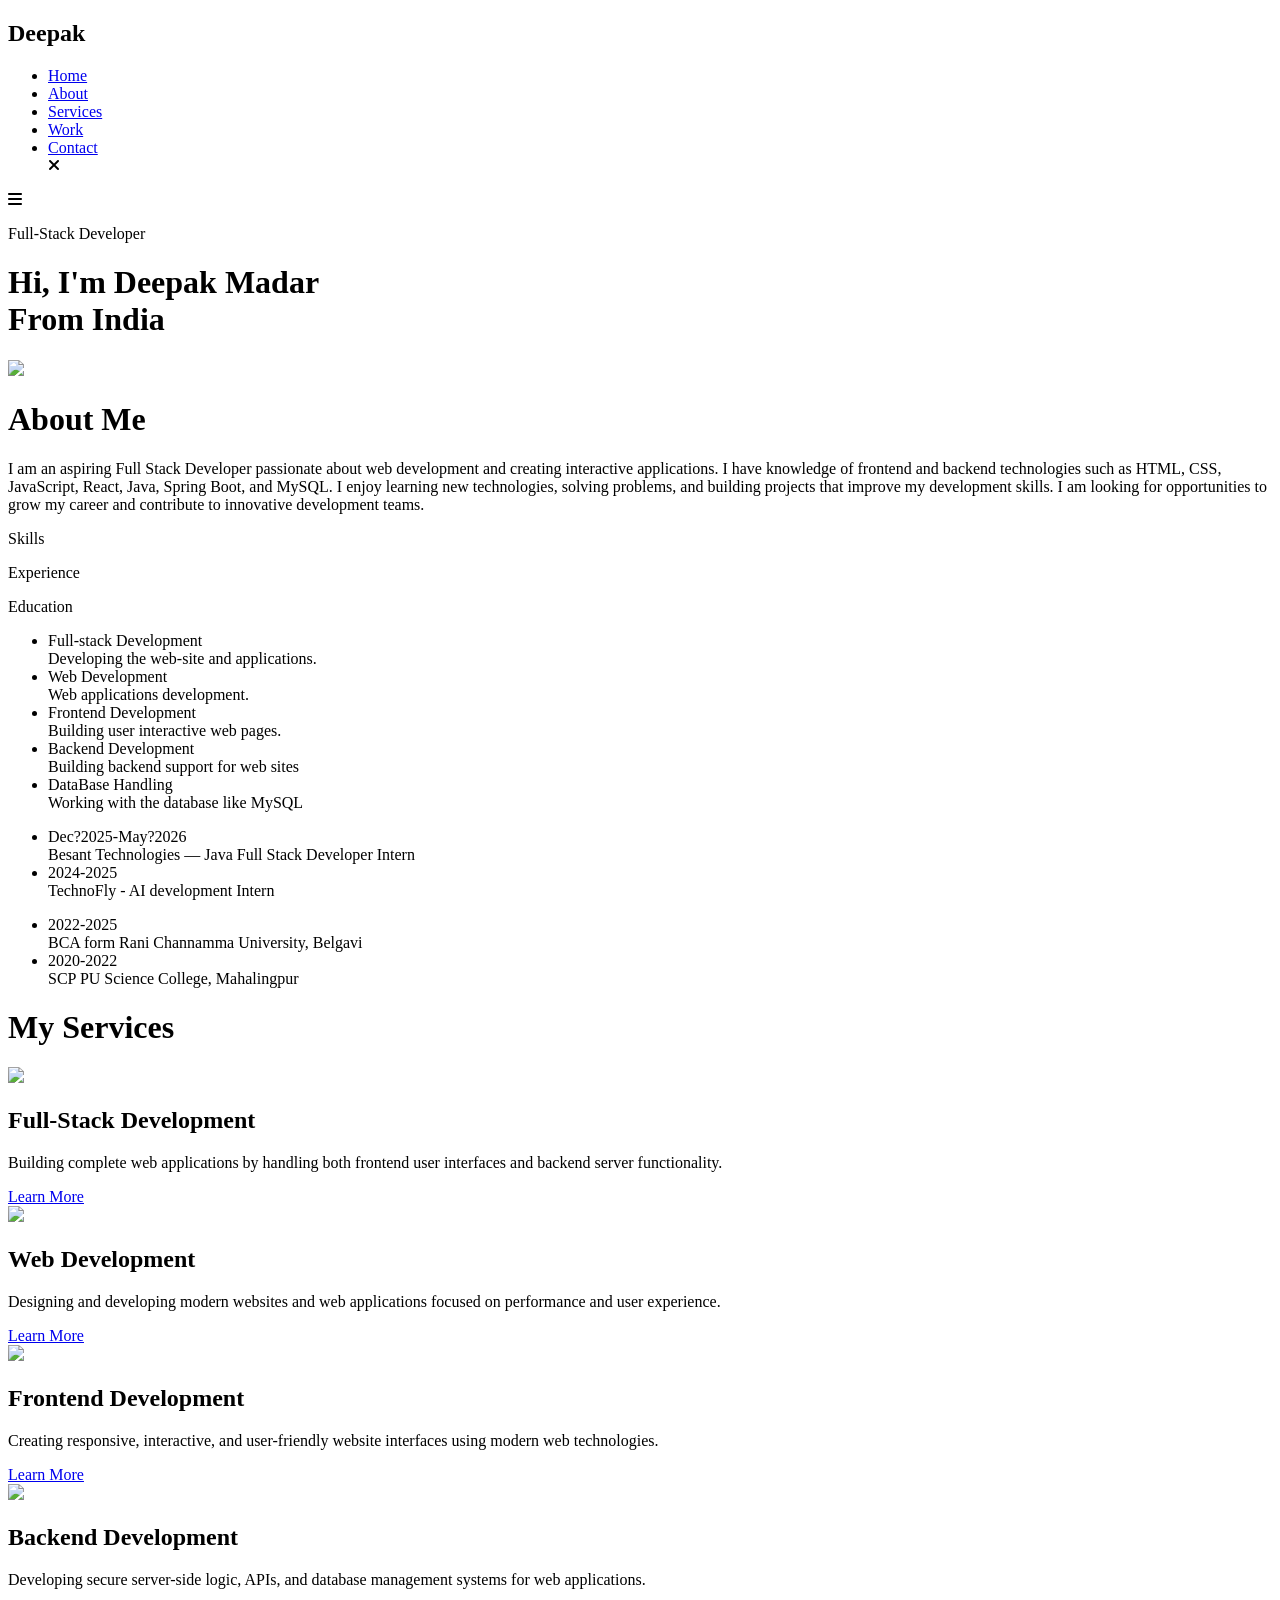
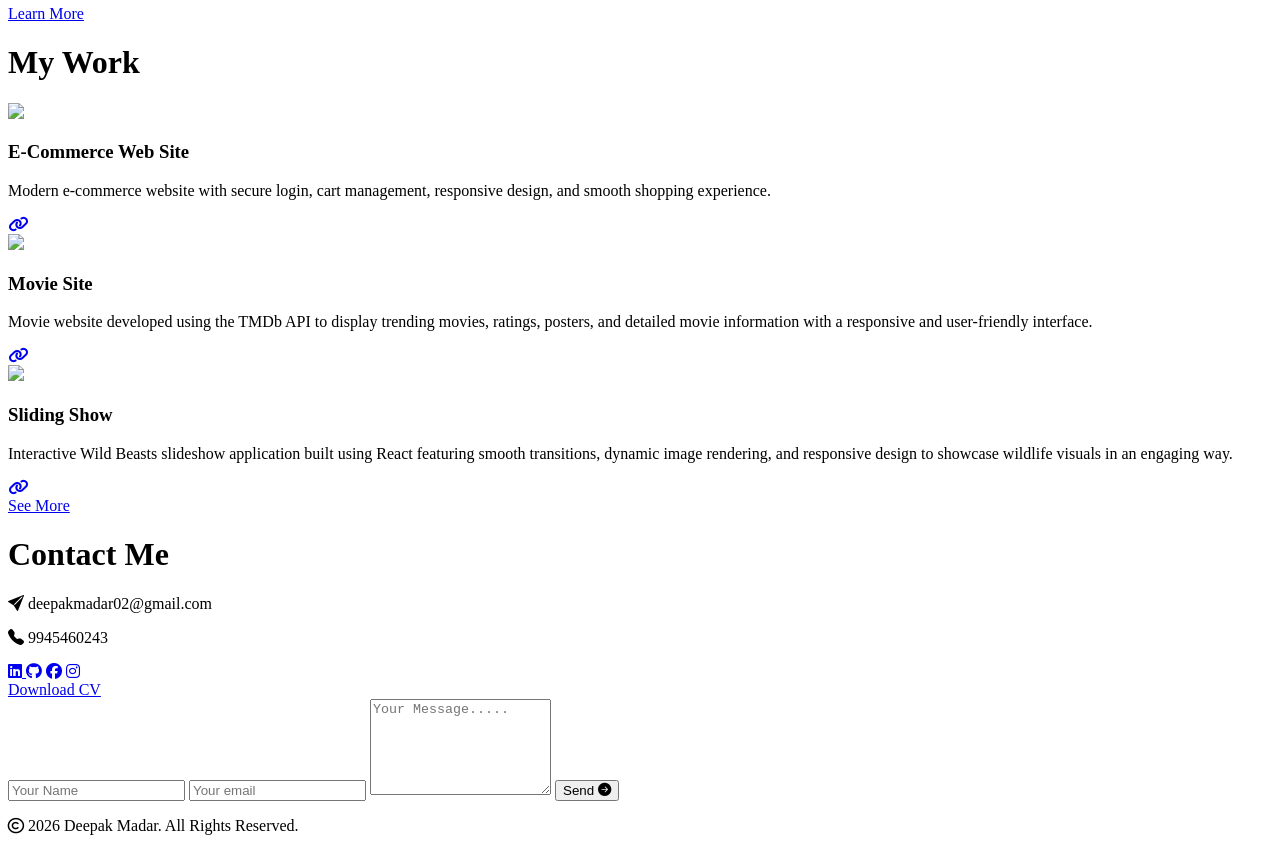
==== index.html @ f0f827bf "Create index.html" ====
<!DOCTYPE html>
<html lang="en">
<head>
    <meta charset="UTF-8">
    <meta http-equiv="X-UA-Compatible" content="IE-edge">
    <meta name="viewport" content="width=device-width, initial-scale=1.0">
    <title>Portfolio</title>
    <link rel="stylesheet" href="style.css">
    <link rel="stylesheet" href="https://cdn.jsdelivr.net/npm/bootstrap-icons@1.11.3/font/bootstrap-icons.min.css">
    <link rel="stylesheet"
href="https://cdnjs.cloudflare.com/ajax/libs/font-awesome/6.5.1/css/all.min.css">
</head>
 
<body>
    <div id="header">
        <div class="container">
         <nav>
    <div class="logo">
        <h1 class="name"><span>D</span>eepak</h1>
    </div>

    <ul id="sidemenu">
        <li><a href="#header">Home</a></li>
        <li><a href="#about">About</a></li>
        <li><a href="#services">Services</a></li>
        <li><a href="#portfolio">Work</a></li>
        <li><a href="#contact">Contact</a></li>

        <i class="fa-solid fa-xmark menu-icon" onclick="closemenu()"></i>
    </ul>

    <i class="fa-solid fa-bars menu-icon" onclick="openmenu()"></i>
</nav>
            <div class="header-text">
                <p>Full-Stack Developer</p>
                <h1>Hi, I'm <span>Deepak Madar</span> <br>From India</h1>
            </div>
        </div>
    </div>
    <!-- -------About--------- -->
    <div id="about">
        <div class="container2">
            <div class="row">
                <div class="about-col-1">
                    <img src="images/user.png">
                </div>
                <div class="about-col-2">
                    <h1 class="sub-title">About <span>Me</span></h1>
                    <p>I am an aspiring Full Stack Developer passionate about web development and creating interactive applications. I have knowledge of frontend and backend technologies such as HTML, CSS, JavaScript, React, Java, Spring Boot, and MySQL. I enjoy learning new technologies, solving problems, and building projects that improve my development skills. I am looking for opportunities to grow my career and contribute to innovative development teams.</p>

                    <div class="tab-titles">
                        <p class="tab-links active-link" onclick="opentab('skills')">Skills</p>
                        <p class="tab-links" onclick="opentab('experience')">Experience</p>
                        <p class="tab-links" onclick="opentab('education')">Education</p>
                    </div>
                    <div class="tab-contents active-tab" id="skills">
                        <ul>
                            <li><span>Full-stack Development</span><br>Developing the web-site and applications.</li>
                            <li><span>Web Development</span><br>Web applications development.</li>
                            <li><span>Frontend Development</span><br>Building user interactive web pages.</li>
                            <li><span>Backend Development</span><br>Building backend support for web sites </li>
                            <li><span>DataBase Handling</span><br>Working with the database like MySQL</li>
                        </ul>
                    </div>
                    <div class="tab-contents" id="experience" >
                        <ul>
                            <li><span>Dec?2025-May?2026</span><br>Besant Technologies — Java Full Stack Developer Intern</li>
                             <li><span>2024-2025</span><br>TechnoFly - AI development Intern</li>
                        </ul>
                    </div>
                    <div class="tab-contents" id="education">
                        <ul>
                            <li><span>2022-2025</span><br>BCA form Rani Channamma University, Belgavi</li>
                            <li><span>2020-2022</span><br>SCP PU Science College, Mahalingpur </li>
                        </ul>
                    </div>
                </div>
            </div>
        </div>
    </div>
<!-- ----------Services----------- -->
<div id="services">
    <div class="container">
        <h1 class="sub-title">My <span>Services</span></h1>
        <div class="services-list">
            <div>
                <img src="images/full-stack1.png">
                <h2>Full-Stack Development</h2>
                <p>Building complete web applications by handling both frontend user interfaces and backend server functionality.</p>
                <a href="#">Learn More</a>
            </div>
            <div>
                <img src="images/web-dev.jpg">
                <h2>Web Development</h2>
                <p>Designing and developing modern websites and web applications focused on performance and user experience.</p>
                <a href="#">Learn More</a>
            </div>
            <div>
                <img src="images/frontend1.jpg" >
                <h2>Frontend Development</h2>
                <p>Creating responsive, interactive, and user-friendly website interfaces using modern web technologies.</p>
                <a href="#">Learn More</a>
            </div>
            <div>
                <img src="images/backend1.png">
                <h2>Backend Development</h2>
                <p>Developing secure server-side logic, APIs, and database management systems for web applications.</p>
                <a href="#">Learn More</a>
            </div>
        </div>
    </div>
</div>
<!----------------Portpolio-------------------------->
<div id="portfolio">
    <div class="container">
         <h1 class="sub-title">My <span>Work</span></h1>
         <div class="work-list">
            <div class="work">
                <img src="images/work1.jpg">
                <div class="layer">
                    <h3>E-Commerce Web Site</h3>
                    <p>Modern e-commerce website with secure login, cart management, responsive design, and smooth shopping experience.</p>
                    <a href="#"><i class="fa-solid fa-link"></i></a>
                </div>
            </div>
            <div class="work">
                <img src="images/work2.png">
                 <div class="layer">
                    <h3>Movie Site</h3>
                    <p>Movie website developed using the TMDb API to display trending movies, ratings, posters, and detailed movie information with a responsive and user-friendly interface.</p>
                    <a href="#"><i class="fa-solid fa-link"></i></a>
                </div>
            </div>
            <div class="work">
                <img src="images/work3.png">
                 <div class="layer">
                    <h3>Sliding Show </h3>
                    <p>Interactive Wild Beasts slideshow application built using React featuring smooth transitions, dynamic image rendering, and responsive design to showcase wildlife visuals in an engaging way.</p>
                    <a href="#"><i class="fa-solid fa-link"></i></a>
                </div>
            </div>
         </div>  
         <a href="#" class="btn">See More</a>   
    </div>
</div>
<!-- ------------------Contact----------------- -->
<div id="contact">
    <div class="container">
        <div class="row">
            <div class="contact-left">
                <h1 class="sub-title">Contact <span>Me</span></h1>
                <p><i class="bi bi-send-fill"></i> deepakmadar02@gmail.com</p>
                <p><i class="bi bi-telephone-fill"></i> 9945460243</p>
                <div class="social-icons">
                    <a href="https://www.linkedin.com/in/deepak-madar/"><i class="fa-brands fa-linkedin"></i> </a>
                    <a href="https://github.com/DeepakM-code"><i class="fa-brands fa-github"></i></a>
                    <a href="https://www.facebook.com/share/1DEeCjbfou/"><i class="fa-brands fa-facebook"></i></a>
                    <a href="https://www.instagram.com/ddevil7968?igsh=YXhwc2Q1eTB0amRl"><i class="fa-brands fa-instagram"></i></a>
                </div>
                <a href="images/My-Cv.pdf" download class="btn btn2">Download CV</a>
            </div>
            <div class="contact-right">
                <form name="submit-to-google-sheet">
                    <input type="text" name="Name" placeholder="Your Name" required>
                    <input type="email" name="Email" placeholder="Your email">
                    <textarea name="Message" rows="6" placeholder="Your Message....."></textarea>
                    <button type="submit" class="btn2">Send <i class="bi bi-arrow-right-circle-fill"></i></button>
                </form>
                <span id="msg"></span>
            </div>
        </div>
        <div class="copyright">
            <p><i class="fa-regular fa-copyright"></i> 2026 Deepak Madar. All Rights Reserved.</p>
        </div>
    </div>
</div>

<script>
    var tablinks= document.getElementsByClassName("tab-links");
    var tabcontents= document.getElementsByClassName("tab-contents");
    function opentab(tabname){
        for(tablink of tablinks){
            tablink.classList.remove("active-link");
        }
         for(tabcontent of tabcontents){
            tabcontent.classList.remove("active-tab");
        }
        event.currentTarget.classList.add("active-link");
        document.getElementById(tabname).classList.add("active-tab");
    }
</script>
<script>
    var sidemenu= document.getElementById("sidemenu");
    function openmenu(){
        sidemenu.style.right="0";
    }
    function closemenu(){
        sidemenu.style.right="-200px";
    }
</script>
<script>

const scriptURL ='https://script.google.com/macros/s/AKfycbysFRUVi4x-5zwxI8hmUwajIwU5BXrwATgTAX_ClDI1W6xOGzgXeKV3Sl903YUKASKe/exec'
const form = document.forms['submit-to-google-sheet']

const msg = document.getElementById("msg")

form.addEventListener('submit', e => {

    e.preventDefault()

    fetch(scriptURL, {
        method: 'POST',
        body: new FormData(form)
    })

    .then(response => {

        msg.innerHTML = "Message sent successfully!"

        setTimeout(function(){
            msg.innerHTML = ""
        },3000)

        form.reset()
    })

    .catch(error => console.error('Error!', error.message))
})

</script>
</body>

</html>
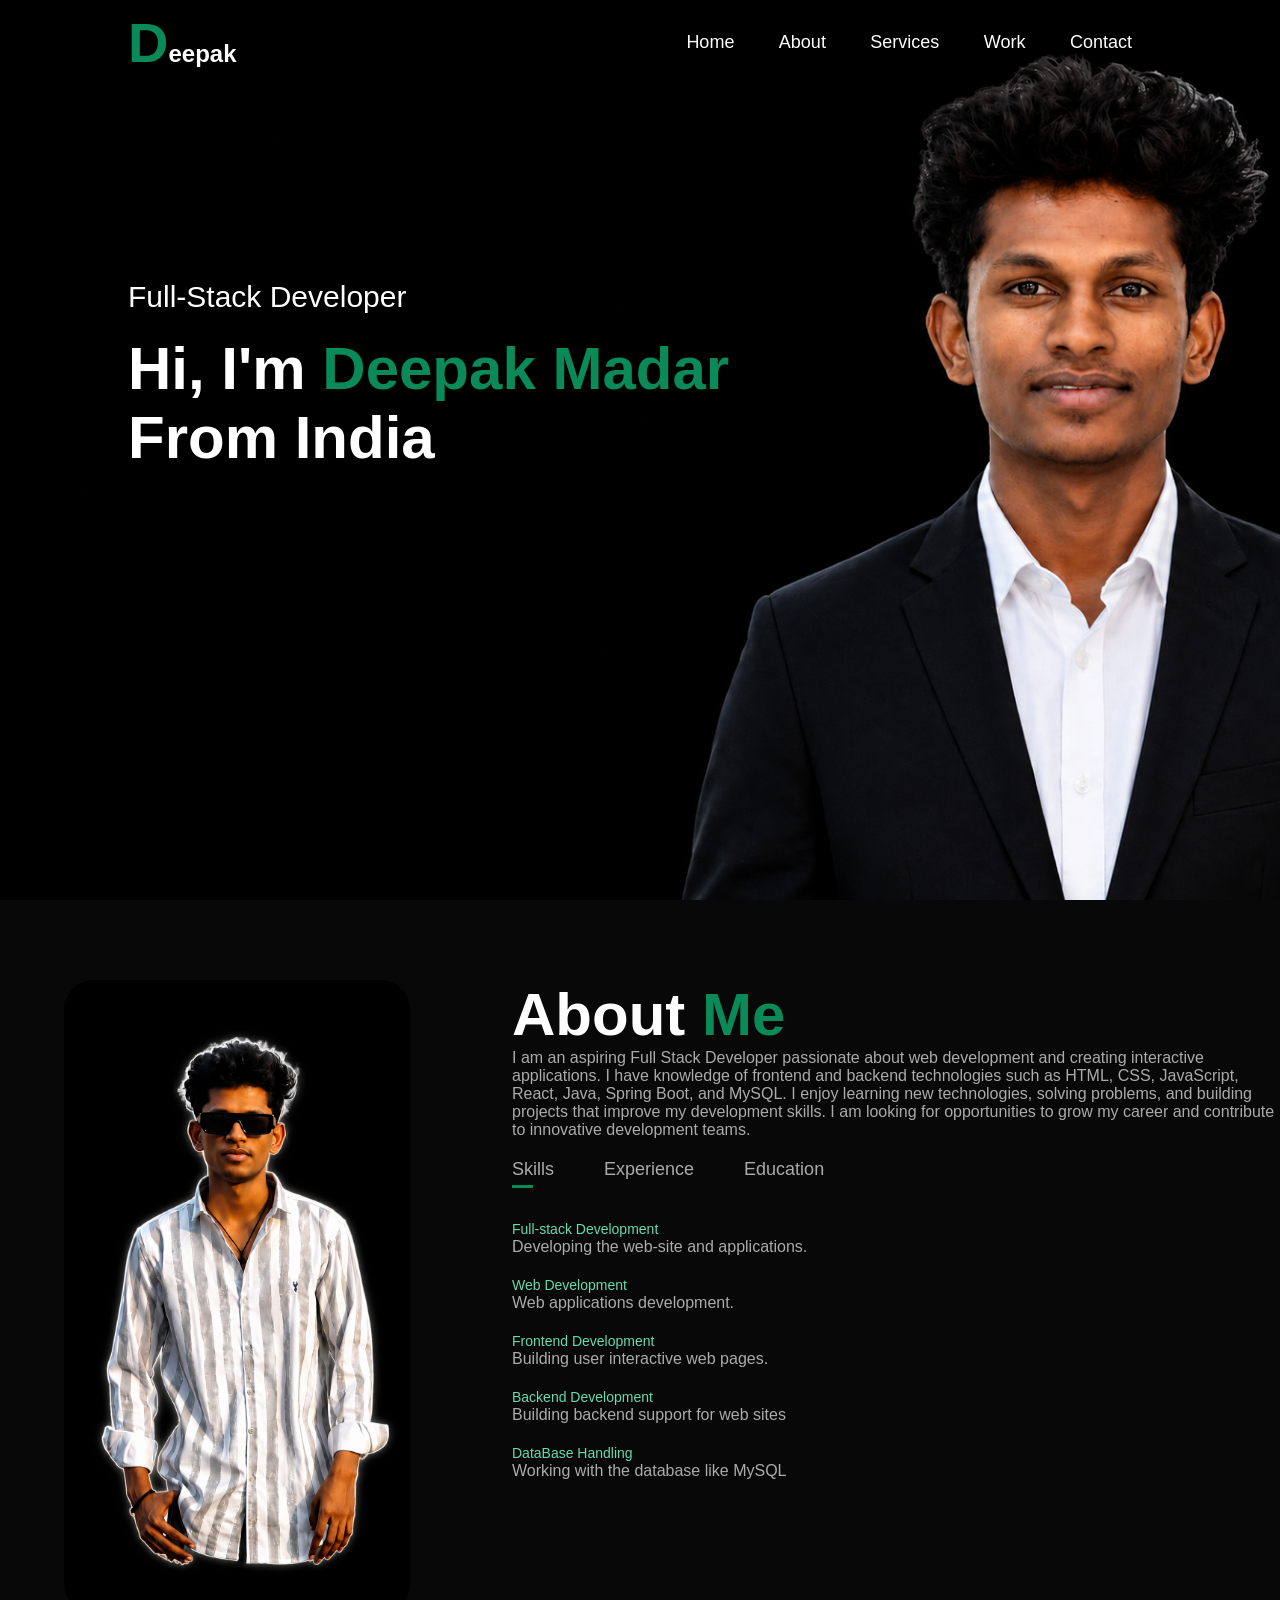
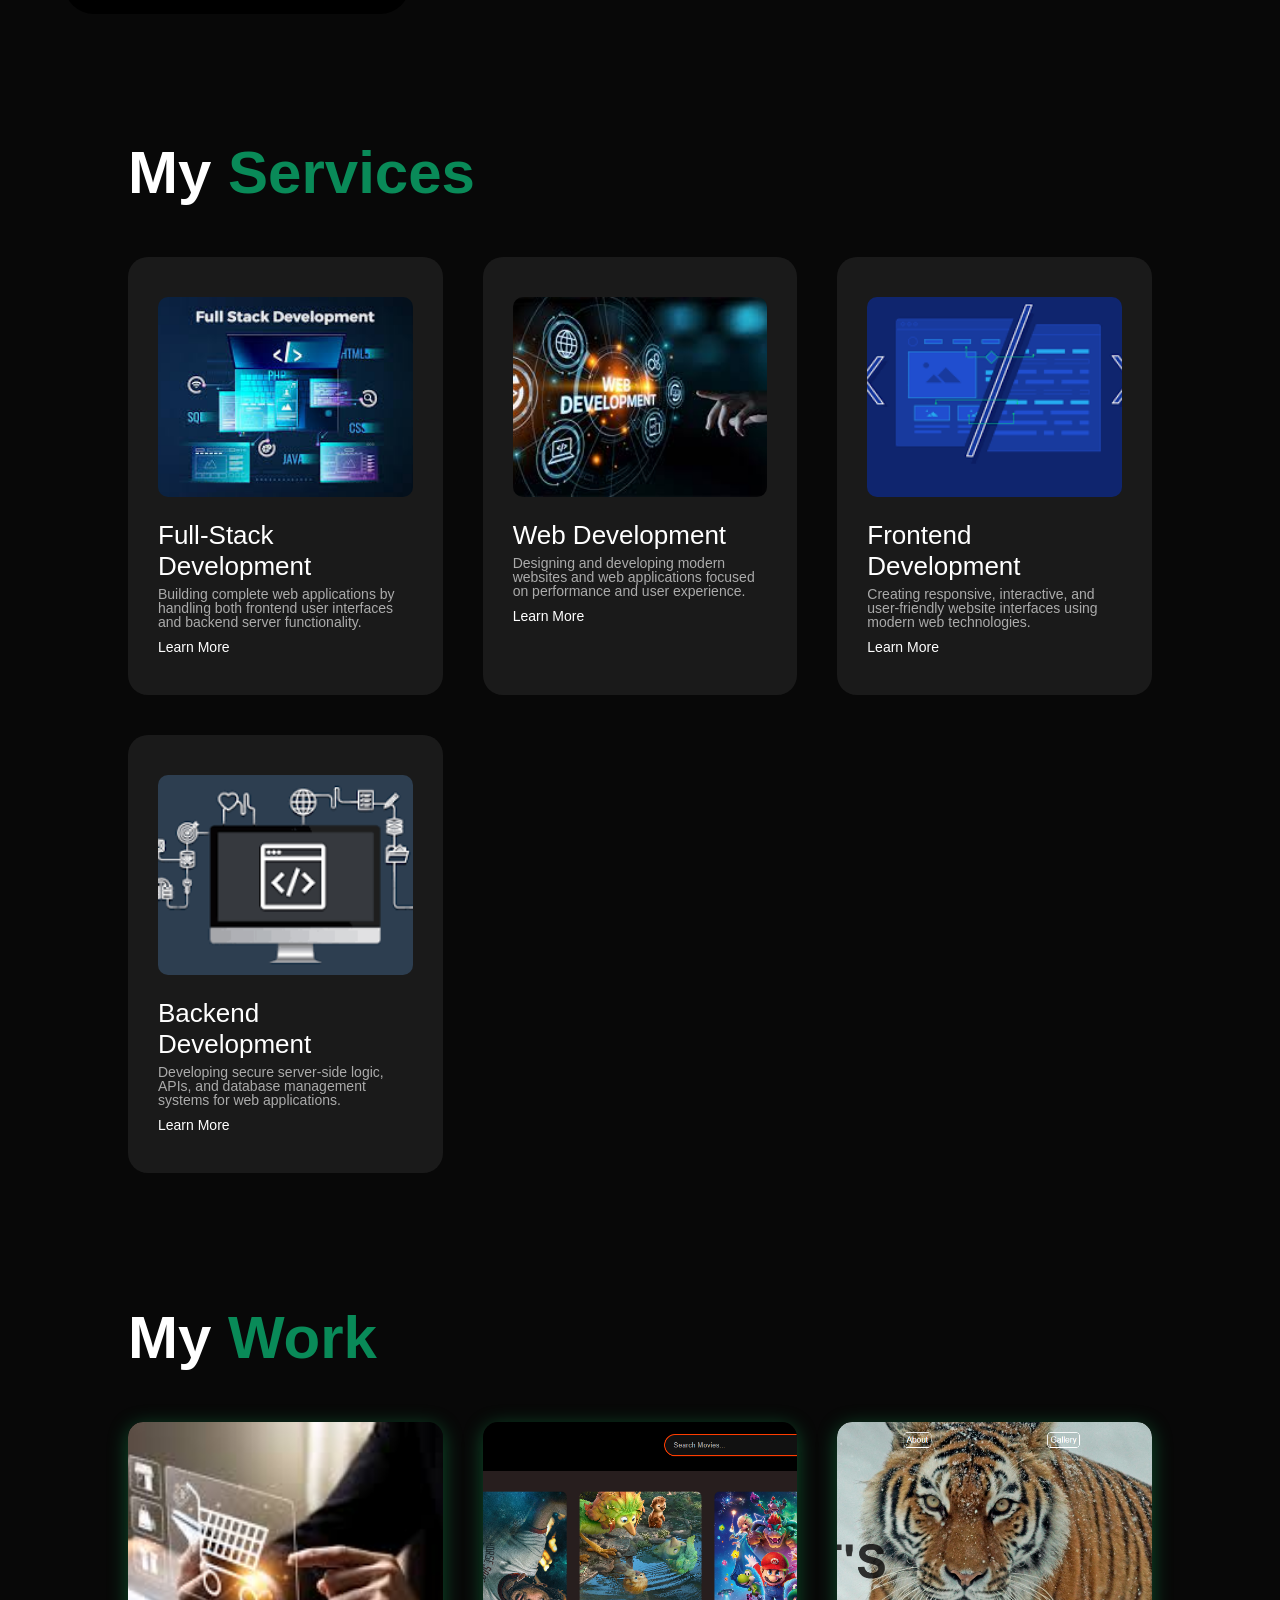
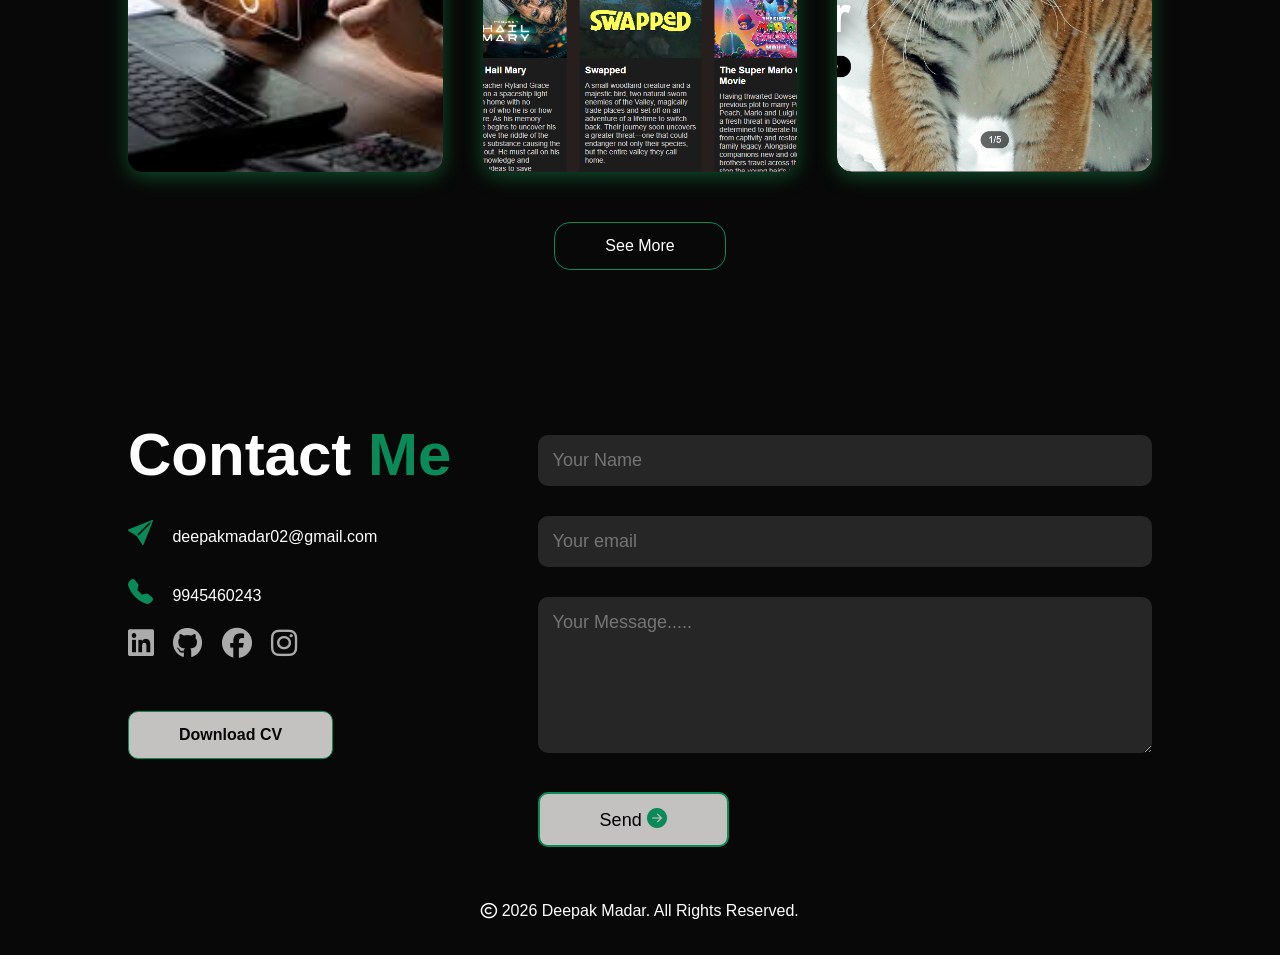
==== commit d7a0f068: "Update index.html" ====
--- a/index.html
+++ b/index.html
@@ -64,7 +64,7 @@
                     </div>
                     <div class="tab-contents" id="experience" >
                         <ul>
-                            <li><span>Dec?2025-May?2026</span><br>Besant Technologies — Java Full Stack Developer Intern</li>
+                            <li><span>Dec/2025-May/2026</span><br>Besant Technologies — Java Full Stack Developer Intern</li>
                              <li><span>2024-2025</span><br>TechnoFly - AI development Intern</li>
                         </ul>
                     </div>
--- a/style.css
+++ b/style.css
@@ -0,0 +1,589 @@
+*{
+    margin: 0;
+    padding: 0;
+    font-family:'Poppins',sans-serif;
+    box-sizing: border-box;
+}
+html{
+    scroll-behavior: smooth;
+}
+body{
+    background: #080808;
+    color: #fff;
+}
+#header{
+    width: 100%;
+    height: 100vh;
+    background-image: url(images/background.png);
+    background-size: cover;
+    background-position: center;
+}
+.container{
+    padding: 10px 10%;
+}
+nav{
+    display: flex;
+    align-items: center;
+    justify-content: space-between;
+    flex-wrap: wrap;
+}
+.logo{
+    display: flex;
+    /* .name{
+        padding-top: 20px;
+    } */
+
+}
+.logo span{
+    font-size:56px;
+    color:#098a58 ;
+}
+nav ul li{
+    display: inline-block;
+    list-style: none;
+    margin: 10px 20px;
+}
+nav ul li a{
+    color: #fff;
+    text-decoration: none;
+    font-size: 18px;
+    position: relative;
+}
+nav ul li a::after{
+    content: '';
+    width: 0;
+    height: 3px;
+    background:#098a58 ;
+    position: absolute;
+    left: 0;
+    border-radius: 1px;
+    bottom: -6px;
+    transition: 0.5s;
+}
+nav ul li a:hover::after{
+    width: 100%;
+}
+.header-text{
+    margin-top: 20%;
+    font-size: 30px;
+}
+.header-text h1{
+    font-size: 60px;
+    margin-top: 20px;
+}
+.header-text h1 span{
+    color: #098a58;
+}
+/* --------------About--------------- */
+#about{
+    padding: 80px 0;
+    color: #ababab;
+}
+.row{
+    display: flex;
+    justify-content: space-between;
+    flex-wrap: wrap;
+
+}
+.about-col-1{
+    flex-basis: 30%;
+    margin-left: 5%;
+
+}
+.about-col-1 img{
+    width: 90%;
+    border-radius: 30px;
+}
+.about-col-2{
+    flex-basis: 60%;
+
+}
+.about-col-2 span{
+    color: #098a58;
+}
+.sub-title{
+    font-size: 60px;
+    font-weight: 600;
+    color: #fff;
+}
+.tab-titles{
+    display: flex;
+    margin: 20px 0 40px;
+}
+.tab-links{
+    margin-right: 50px;
+    font-size: 18px;
+    font-weight: 500;
+    cursor: pointer;
+    position: relative;
+}
+.tab-links::after{
+    content: '';
+    width: 0;
+    height: 3px;
+    background: #098a58;
+    position: absolute;
+    left: 0;
+    bottom: -8px;
+    transition: 0.5s;
+
+}
+.tab-links.active-link::after{
+    width: 50%;
+}
+.tab-contents ul li{
+    list-style: none;
+    margin: 20px 0;
+
+}
+.tab-contents ul li span{
+    color: #65dbae;
+    font-size: 14px;
+}
+.tab-contents{
+    display: none;
+}
+.tab-contents.active-tab{
+    display: block;
+}
+
+/* ----------------Services---------------- */
+
+#services{
+    padding: 30px 0;
+    color: #fff;
+}
+span{
+    color: #098a58;
+}
+
+.services-list{
+    display: grid;
+    grid-template-columns: repeat(auto-fit, minmax(250px,1fr));
+    grid-gap: 40px;
+    margin-top: 50px;
+}
+
+.services-list div{
+    background: #1a1a1a;
+    padding: 40px 30px;
+    font-size: 14px;
+    font-weight: 300;
+    border-radius: 20px;
+    transition: background 0.5s, transform 0.5s;
+}
+.services-list div:hover{
+    transform: scale(1.1);
+    box-shadow: 0 4px 20px rgba(22, 185, 96, 0.4);
+}
+
+.services-list div img{
+    width: 100%;
+    height: 200px;
+    margin-bottom: 20px;
+    object-fit: cover;
+    border-radius: 10px;
+}
+
+.services-list div h2{
+    font-size: 26px;
+    font-weight: 500;
+    margin-bottom: 5px;
+}
+.services-list div h2:hover{
+    color: #1a1a1a;
+    font-weight: 600;
+}
+
+.services-list div p{
+    color: #ababab;
+    line-height: 1;
+}
+
+.services-list div a{
+    text-decoration: none;
+    color: #fff;
+    font-size: 14px;
+    margin-top: 10px;
+    display: inline-block;
+}
+
+.services-list div:hover{
+    background: #098a58;
+    transform: translateY(-10px);
+}
+ /* ----------------Portfolio---------------- */
+
+#portfolio{
+    padding: 80px 0;
+}
+
+.work-list{
+    display: grid;
+    grid-template-columns: repeat(auto-fit, minmax(300px,1fr));
+    grid-gap: 40px;
+    margin-top: 50px;
+}
+
+.work{
+    border-radius: 15px;
+    position: relative;
+    overflow: hidden;
+    box-shadow: 0 4px 20px rgba(22, 185, 96, 0.4);
+    transition: transform 0.5s, box-shadow 0.5s;
+}
+
+.work img{
+    width: 100%;
+    height: 350px;
+    border-radius: 15px;
+    display: block;
+    object-fit: cover;
+    transition: transform 0.5s;
+}
+
+.layer{
+    width: 100%;
+    height: 0;
+    background: linear-gradient(rgba(0,0,0,0.6), #036640);
+    border-radius: 15px;
+    position: absolute;
+    left: 0;
+    bottom: 0;
+    overflow: hidden;
+    display: flex;
+    align-items: center;
+    justify-content: center;
+    flex-direction: column;
+    padding: 0 40px;
+    text-align: center;
+    font-size: 14px;
+    transition: height 0.5s;
+}
+
+.layer h3{
+    font-size: 24px;
+    font-weight: 600;
+    margin-bottom: 20px;
+    color: #fff;
+}
+
+.layer p{
+    color: #fff;
+    font-size: 18px;
+
+}
+
+.layer a{
+    margin-top: 20px;
+    color: #098a58;
+    text-decoration: none;
+    font-size: 18px;
+    line-height: 60px;
+    background: #fff;
+    width: 60px;
+    height: 60px;
+    border-radius: 50%;
+    text-align: center;
+}
+
+.work:hover img{
+    transform: scale(1.1);
+}
+
+.work:hover .layer{
+    height: 100%;
+}
+.btn{
+    display: block;
+    margin: 50px auto;
+    width: fit-content;
+    text-align: center;
+    border: 1px solid #098a58;
+    padding: 14px 50px;
+    border-radius: 16px;
+    text-decoration:none ;
+    color: #fff;
+    font-weight: 500;
+    transition:background 0.5s;
+}
+.btn:hover{
+    background:#098a58 ;
+    
+}
+/* -------------contact------------- */
+.contact-left{
+    flex-basis: 35%;
+
+}
+.contact-right{
+    flex-basis: 60%;
+    
+}
+.contact-left p{
+    margin-top:30px;
+    margin-bottom: 20px;
+}
+.contact-left p i{
+    color:#098a58;
+    margin-right: 15px;
+    font-size: 25px;
+}
+.social-icons a{
+    text-decoration: none;
+    font-size: 30px;
+    margin-right: 15px;
+    color: #ababab;
+    display: inline-block;
+    transition: transform 0.5s;
+}
+.social-icons a:hover{
+    color: #098a58;
+    transform: translateY(-5px);
+}
+.btn.btn2{
+    display: inline-block;
+    background:  rgb(196, 193,193);
+    border-radius: 10px;
+    font-weight: 700;
+    color: #080808;
+    transition: background 0.5s;
+}
+.btn.btn2:hover{
+    background: rgb(196, 193,) 193#098a58;
+    transform: scale(1.05);
+}
+.contact-right form{
+    width: 100%;
+
+}
+form input, form textarea{
+    width: 100%;
+    border: 0;
+    outline: none;
+    background: #262626;
+    padding: 15px;
+    margin: 15px 0;
+    color: #fff;
+    font-size:18px;
+    border-radius: 10px;
+}
+form .btn2{
+    padding:14px 60px;
+    font-size: 18px;
+    margin-top: 20px;
+    cursor: pointer;
+    background: rgb(196, 193, 193);
+    border: 2px solid #098a58;
+    border-radius: 10px;
+    transition: transform 0.5s;
+}
+form .btn2:hover{
+    background: #098a58;
+    color: #080808;
+    transform: scale(1.05);
+}
+form .btn2 i{
+    color: #098a58;
+    font-size: 20px;
+
+}
+form .btn2 i:hover{
+    color: #080808;
+}
+.copyright{
+    width: 100%;
+    text-align: center;
+    padding: 25px;
+    font-weight: 300;
+    margin-top: 20px;
+}
+#msg{
+    color: #61b752;
+    margin-top: 10px;
+    display: block;
+}
+
+/* Hide icons on desktop */
+/* Hide menu icons on desktop */
+nav .fa-solid{
+    display: none;
+}
+
+/* Mobile Screen */
+@media only screen and (max-width:600px){
+
+    #header{
+        background-image: url(images/Phone-background.png);
+    }
+
+    .header-text{
+        margin-top: 100%;
+        font-size: 16px;
+    }
+
+    .header-text h1{
+        font-size: 30px;
+    }
+
+    /* Show menu icons only on mobile */
+    nav .fa-bars,
+    nav .fa-xmark{
+        display: block;
+        font-size: 25px;
+        color: white;
+        cursor: pointer;
+    }
+
+    nav ul{
+        background: #098a58;
+        position: fixed;
+        top: 0;
+        right: -200px;
+        width: 150px;
+        height: 300px;
+        padding-top: 50px;
+        z-index: 2;
+        border-radius: 6px;
+        transition: 0.5s;
+    }
+
+    nav ul li{
+        display: block;
+        margin: 25px;
+        font-weight: 500;
+    }
+
+    nav ul .fa-solid{
+        position: absolute;
+        top: 25px;
+        left: 25px;
+        cursor: pointer;
+        font-weight: 600;
+    }
+
+    .sub-title{
+        font-size: 40px;
+    }
+
+    .about-col-1,
+    .about-col-2{
+        flex-basis: 100%;
+    }
+
+    .about-col-1{
+        margin-bottom: 30px;
+    }
+
+    .about-col-2{
+        font-size: 14px;
+        margin: 30px 30px;
+    }
+
+    .tab-links{
+        font-size: 16px;
+        margin-right: 20px;
+    }
+        #portfolio{
+        padding: 50px 0;
+    }
+
+    .work-list{
+        grid-template-columns: 1fr;
+        grid-gap: 25px;
+        margin-top: 30px;
+    }
+
+    .work{
+        border-radius: 12px;
+    }
+
+    .work img{
+        height: 250px;
+        border-radius: 12px;
+    }
+
+    .layer{
+        padding: 0 20px;
+        border-radius: 12px;
+    }
+
+    .layer h3{
+        font-size: 20px;
+        margin-bottom: 12px;
+    }
+
+    .layer p{
+        font-size: 14px;
+        line-height: 1.5;
+    }
+
+    .layer a{
+        margin-top: 15px;
+        width: 50px;
+        height: 50px;
+        line-height: 50px;
+        font-size: 16px;
+    }
+
+    .btn{
+        padding: 12px 35px;
+        font-size: 14px;
+        margin-top: 35px;
+    }
+
+    .contact-left,
+    .contact-right{
+        flex-basis: 100%;
+    }
+     /* Fix Contact Buttons */
+    .btn.btn2{
+        padding: 10px 22px;
+        font-size: 14px;
+        border-radius: 8px;
+    }
+
+    form .btn2{
+        padding: 10px 22px;
+        font-size: 14px;
+        margin-top: 15px;
+        border-radius: 8px;
+        width: fit-content; /* prevents full-width feel */
+    }
+
+    form .btn2 i{
+        font-size: 16px;
+    }
+
+    .copyright{
+        font-size: 14px;
+    }
+}
+
+/* -------------------- Extra Small Devices -------------------- */
+
+@media only screen and (max-width: 480px){
+
+    .work img{
+        height: 220px;
+    }
+
+    .layer h3{
+        font-size: 18px;
+    }
+
+    .layer p{
+        font-size: 13px;
+    }
+
+    .btn{
+        width: 80%;
+        padding: 12px 20px;
+    }
+     .btn.btn2,
+    form .btn2{
+        width: 100%;
+        text-align: center;
+        padding: 12px;
+    }
+}
